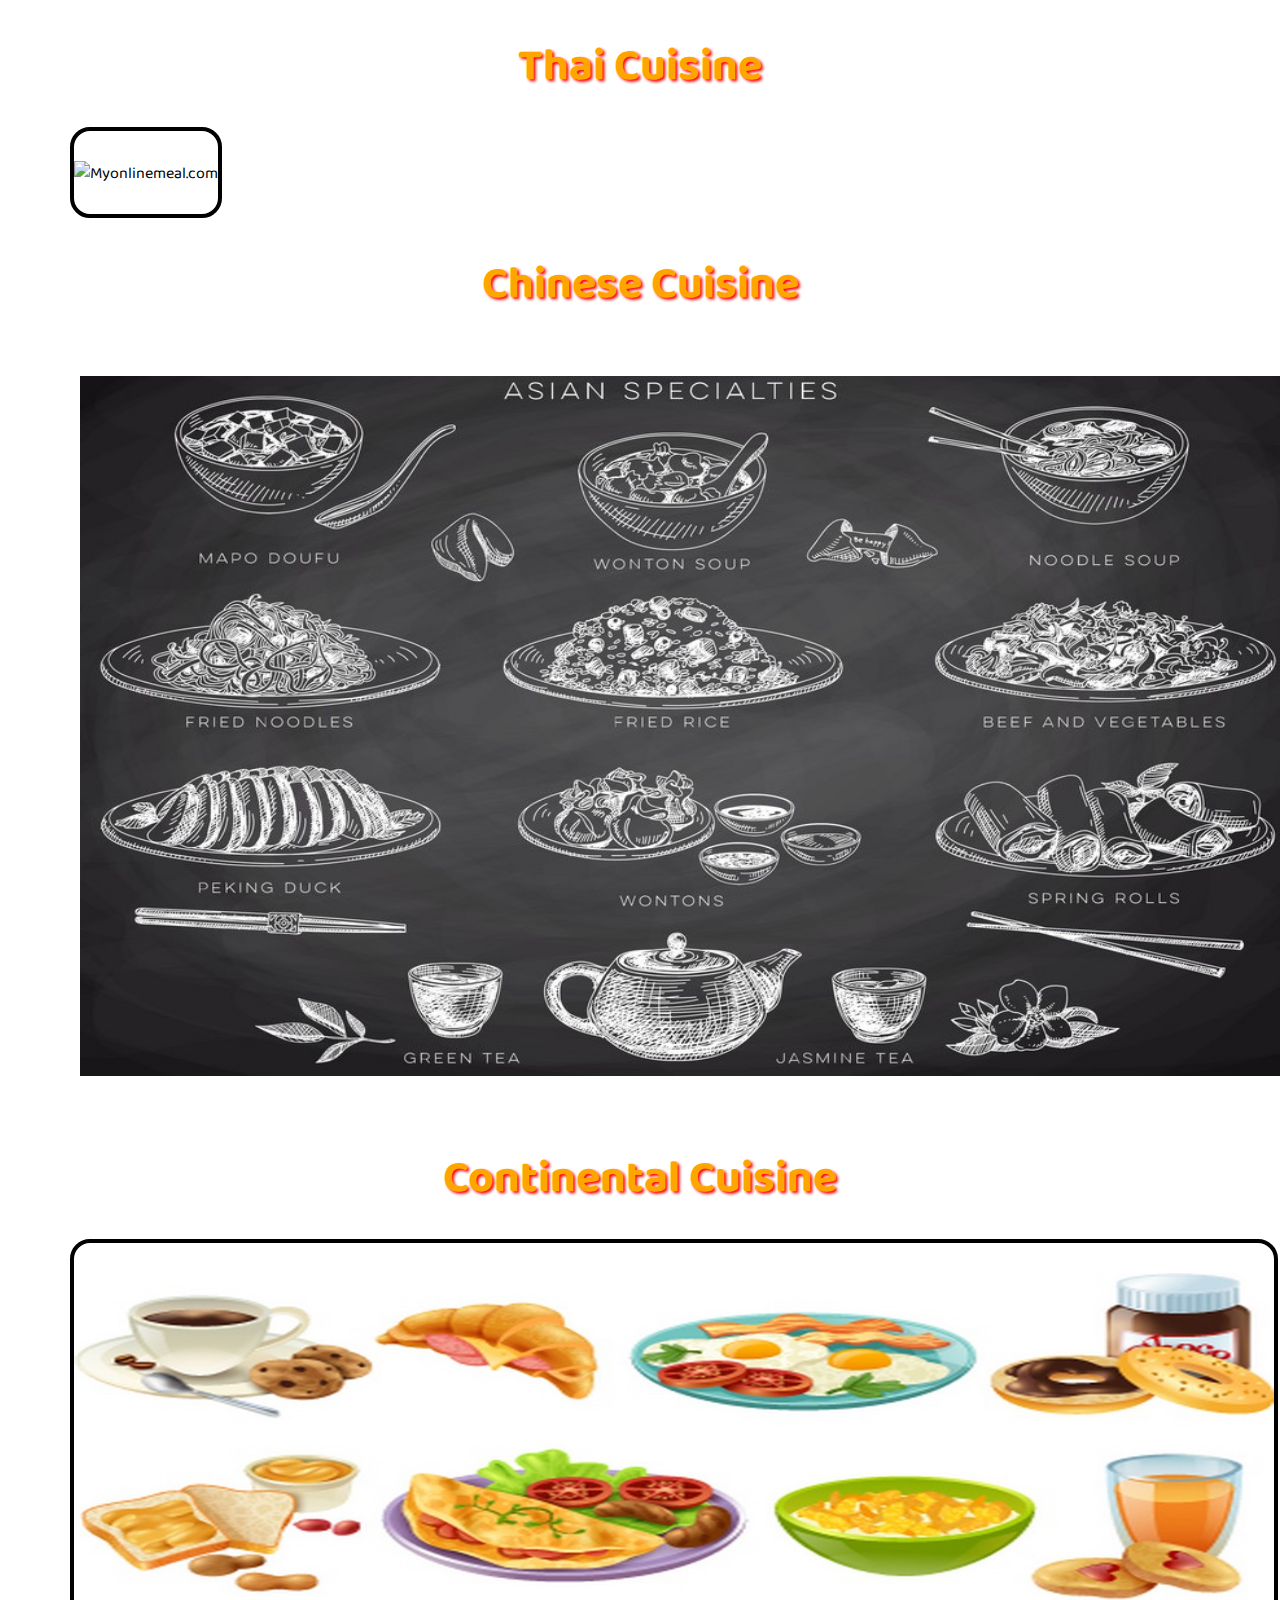
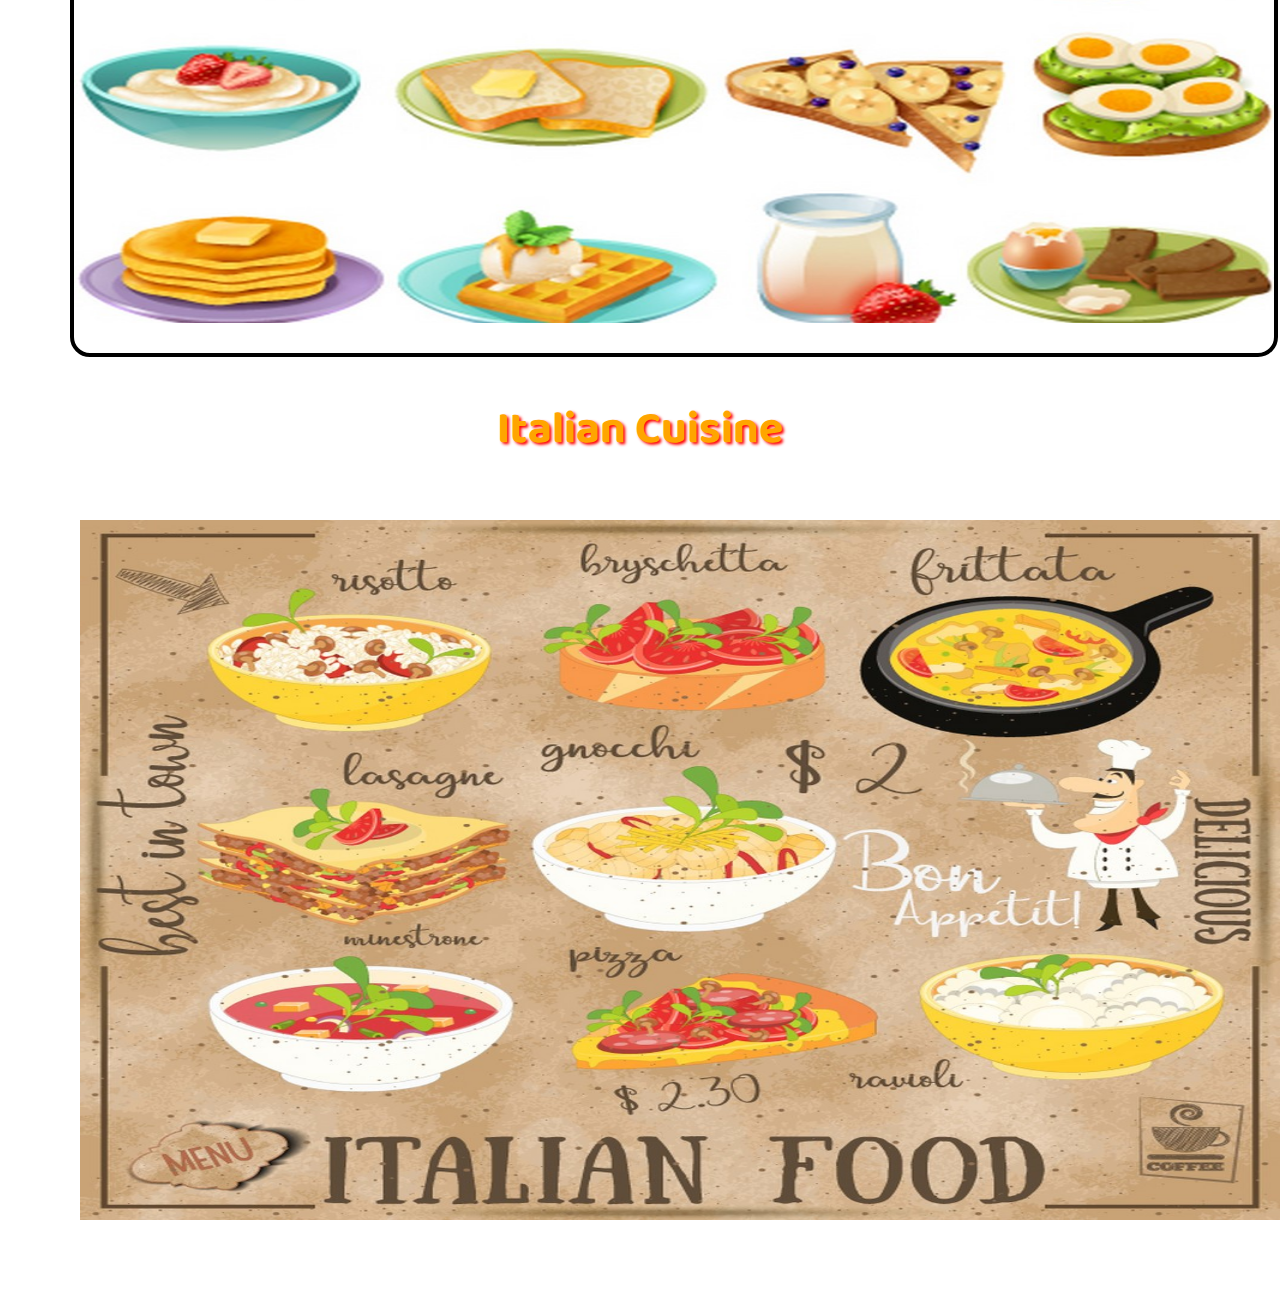
==== menu.html @ 89a8861e "Publishing my first website" ====
<!DOCTYPE html>
<html>
<head>
<link rel="stylesheet" href="menu.css">
<tittle></tittle>
<link href="https://fonts.googleapis.com/css?family=Baloo+Chettan+2&display=swap" rel="stylesheet">
</head>
<body>
<h1 class="colur">Thai Cuisine</h1>
<img src="thaifood.jpg" class = "filter" alt="Myonlinemeal.com"></br>
<h1 class="colur">Chinese Cuisine</h1>
<img src="chiniesfood.jpg"  class = "filter1" alt="Myonlinemeal.com"></br>
<h1 class="colur">Continental Cuisine</h1>
<img src="continentalfood.jpg"  class = "filter" alt="Myonlinemeal.com"></br>
<h1 class="colur">Italian Cuisine</h1>
<img src="italianfood.jpg" class = "filter1"  alt="Myonlinemeal.com"></br></br></br>
</body>
</html>
---- menu.css ----
body{
padding:0;
margin:0;
color:black;
font-family: 'Baloo Chettan 2', cursive;
}
.filter
{
width: 1200px;
height: 650px;
margin-left:70px;
margin-right:50px;
border:4px solid black;
padding:30px 0px 30px 0px;
border-radius:20px;
}
.filter1
{
width: 1200px;
height: 700px;
margin-left:50px;
margin-right:50px;

padding:30px;

}
.colur
{
text-align:center;
font-size:45px;
color:orange;
text-shadow: 2px 2px 3px red;
}
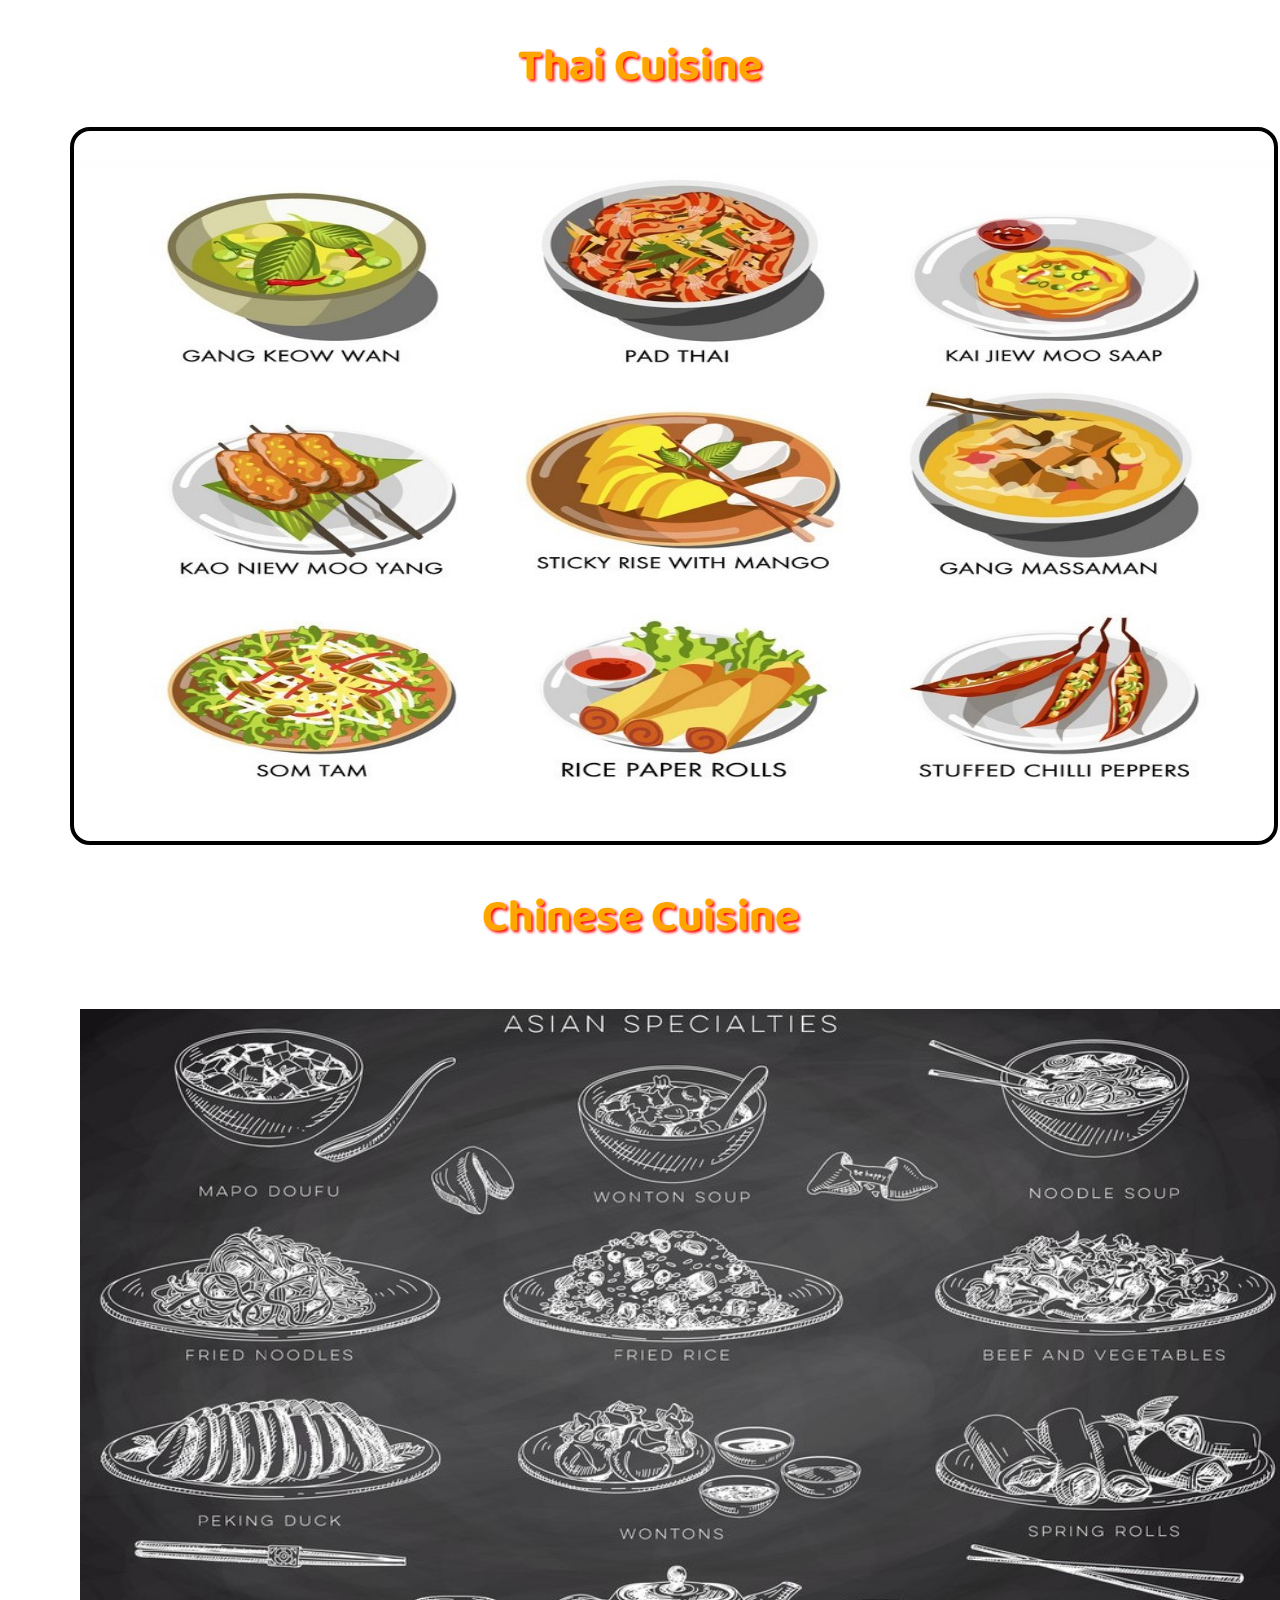
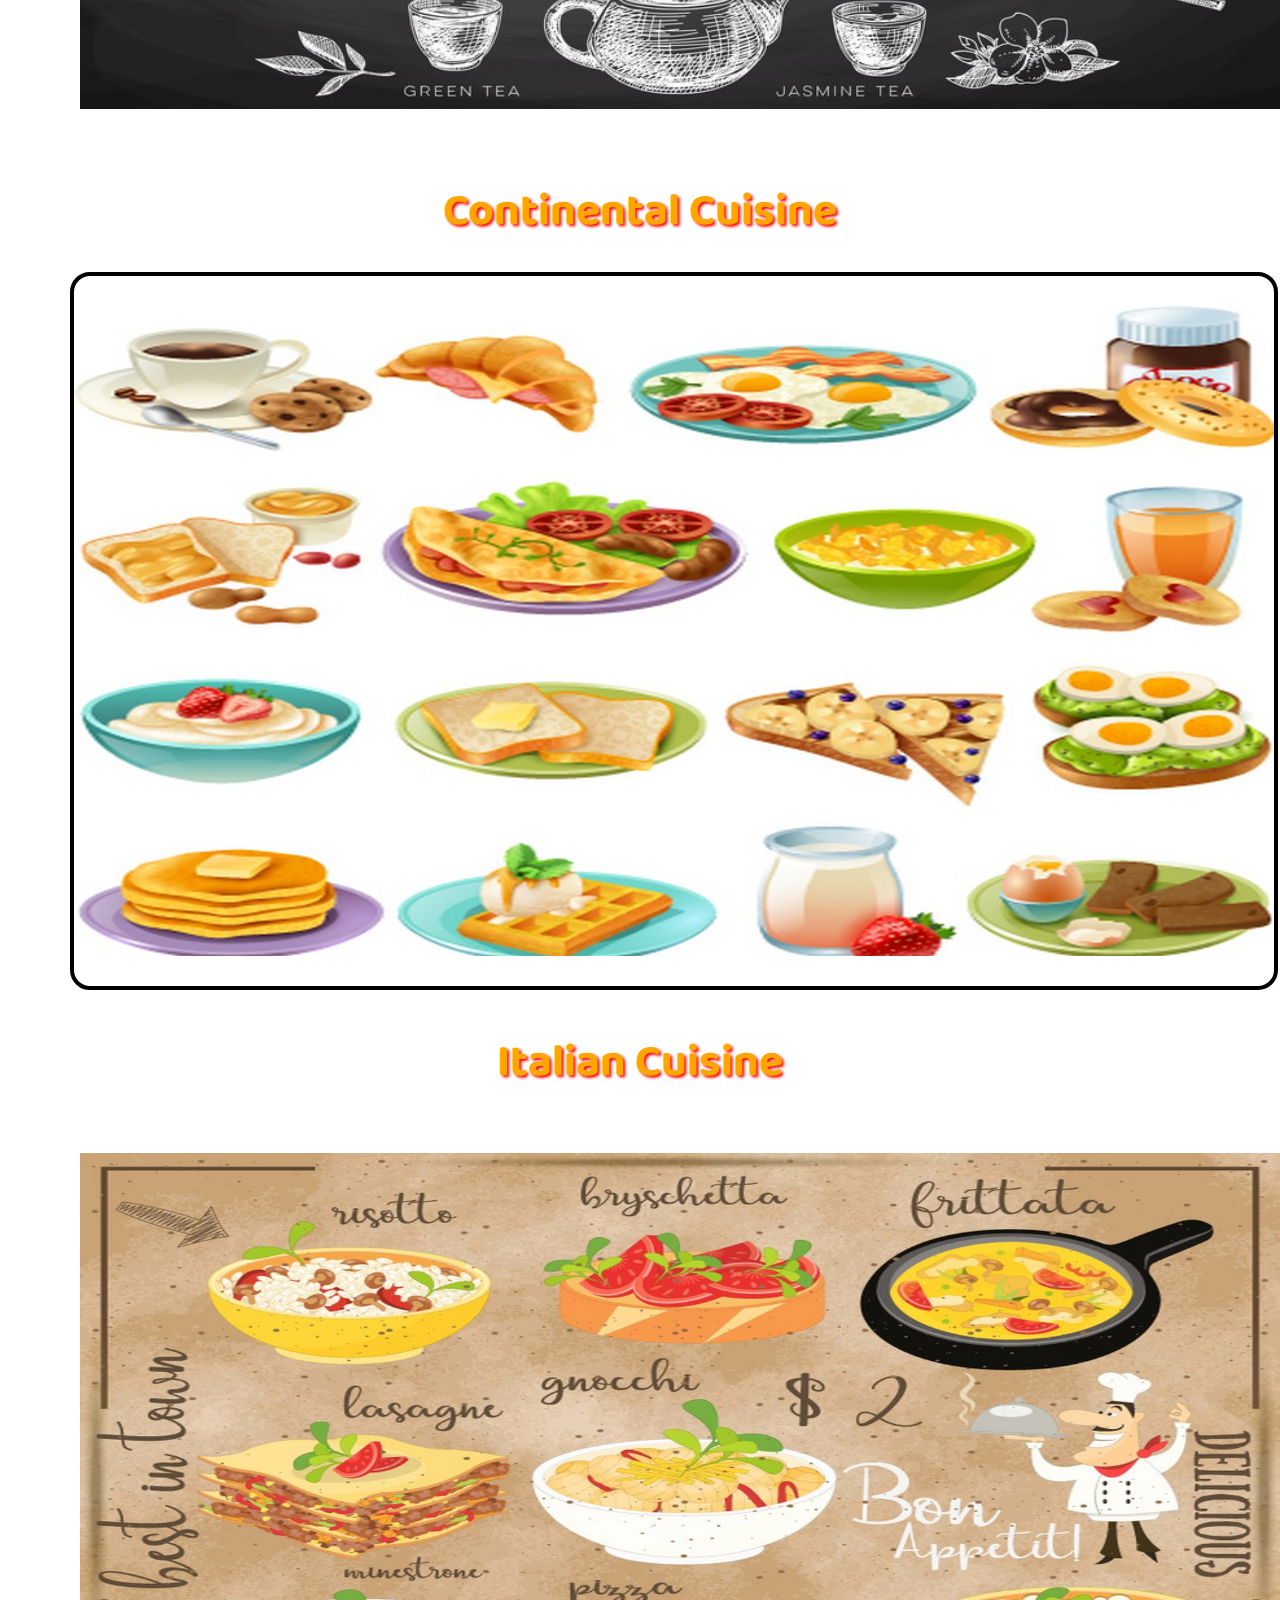
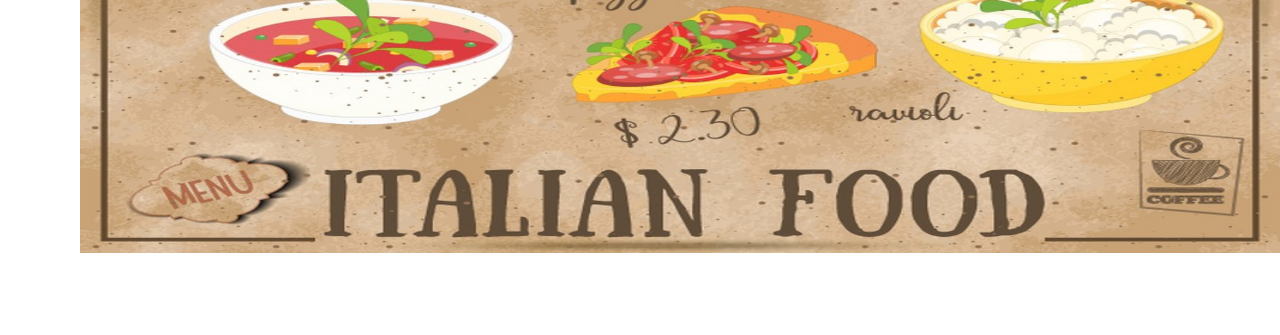
==== commit 5fcc4428: "Update menu.html" ====
--- a/menu.html
+++ b/menu.html
@@ -7,7 +7,7 @@
 </head>
 <body>
 <h1 class="colur">Thai Cuisine</h1>
-<img src="thaifood.jpg" class = "filter" alt="Myonlinemeal.com"></br>
+<img src="Thaifood.jpg" class = "filter" alt="Myonlinemeal.com"></br>
 <h1 class="colur">Chinese Cuisine</h1>
 <img src="chiniesfood.jpg"  class = "filter1" alt="Myonlinemeal.com"></br>
 <h1 class="colur">Continental Cuisine</h1>
@@ -15,4 +15,4 @@
 <h1 class="colur">Italian Cuisine</h1>
 <img src="italianfood.jpg" class = "filter1"  alt="Myonlinemeal.com"></br></br></br>
 </body>
-</html>+</html>
